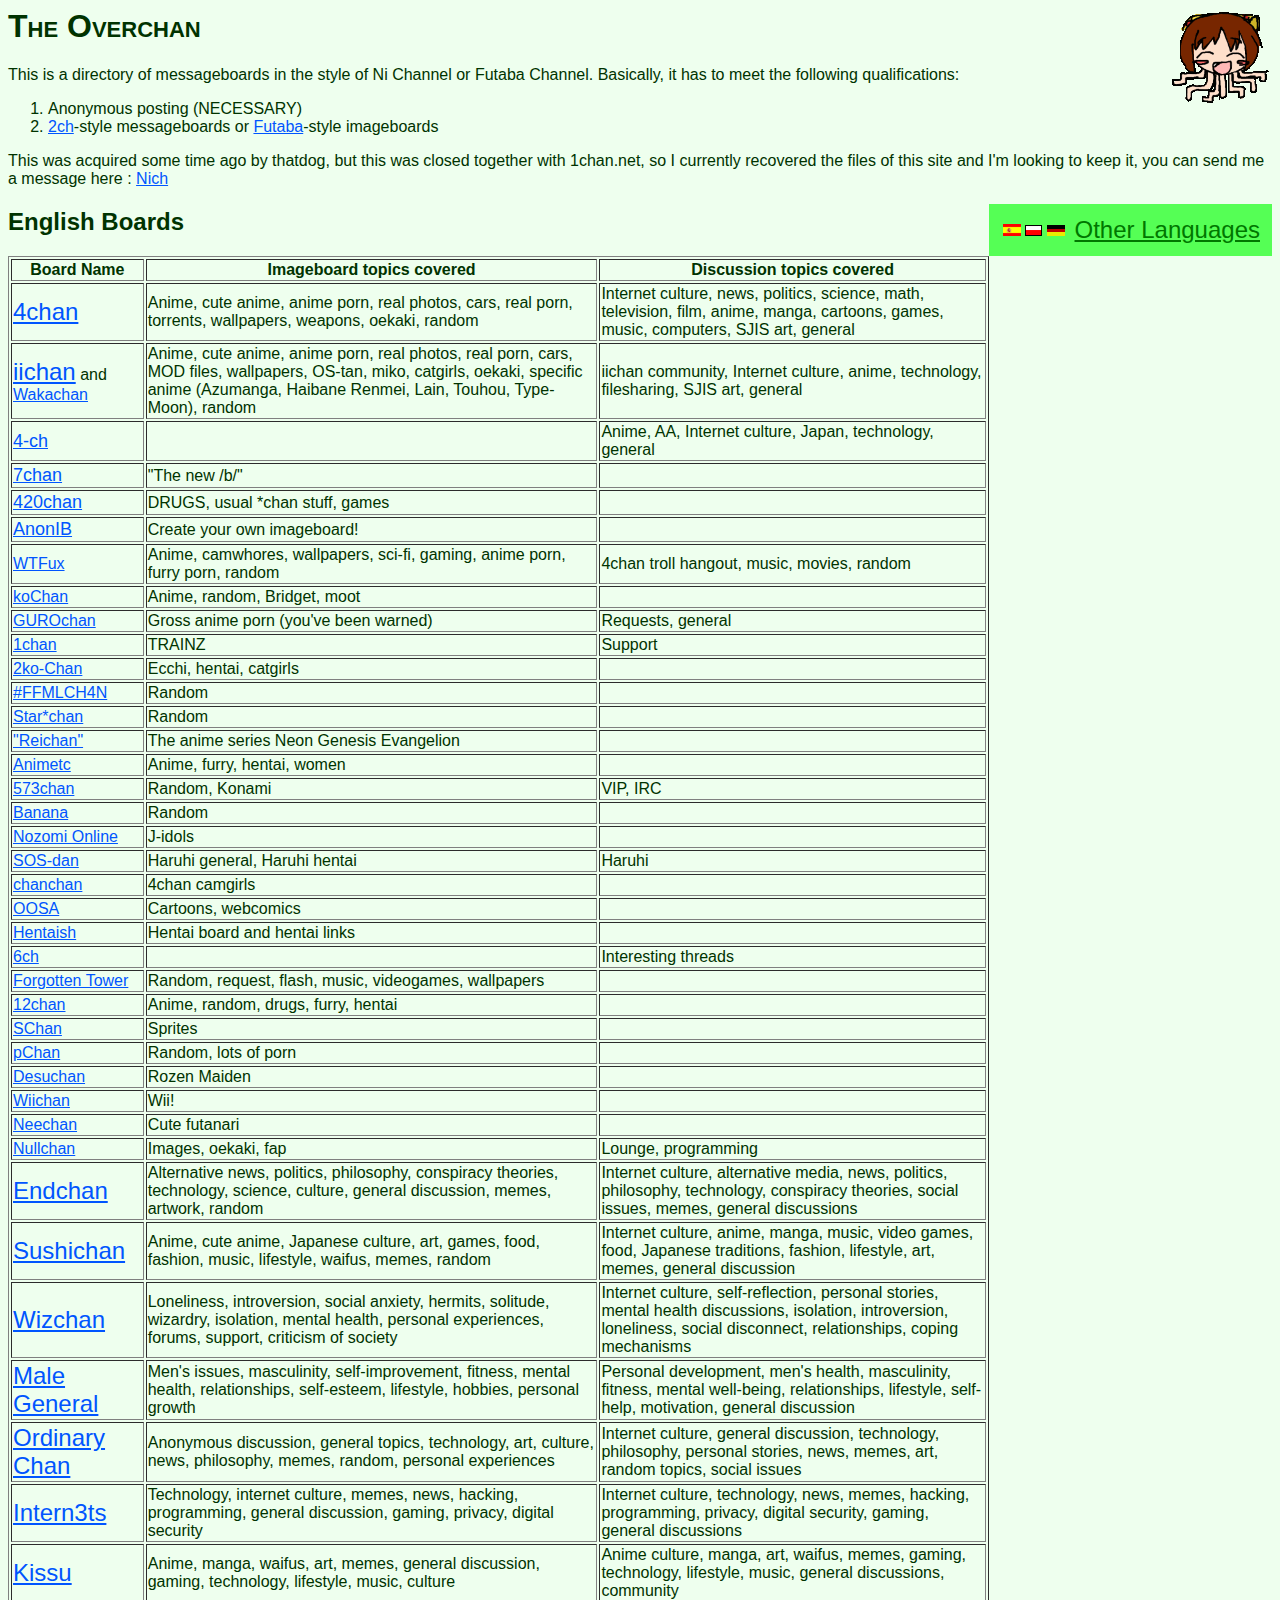
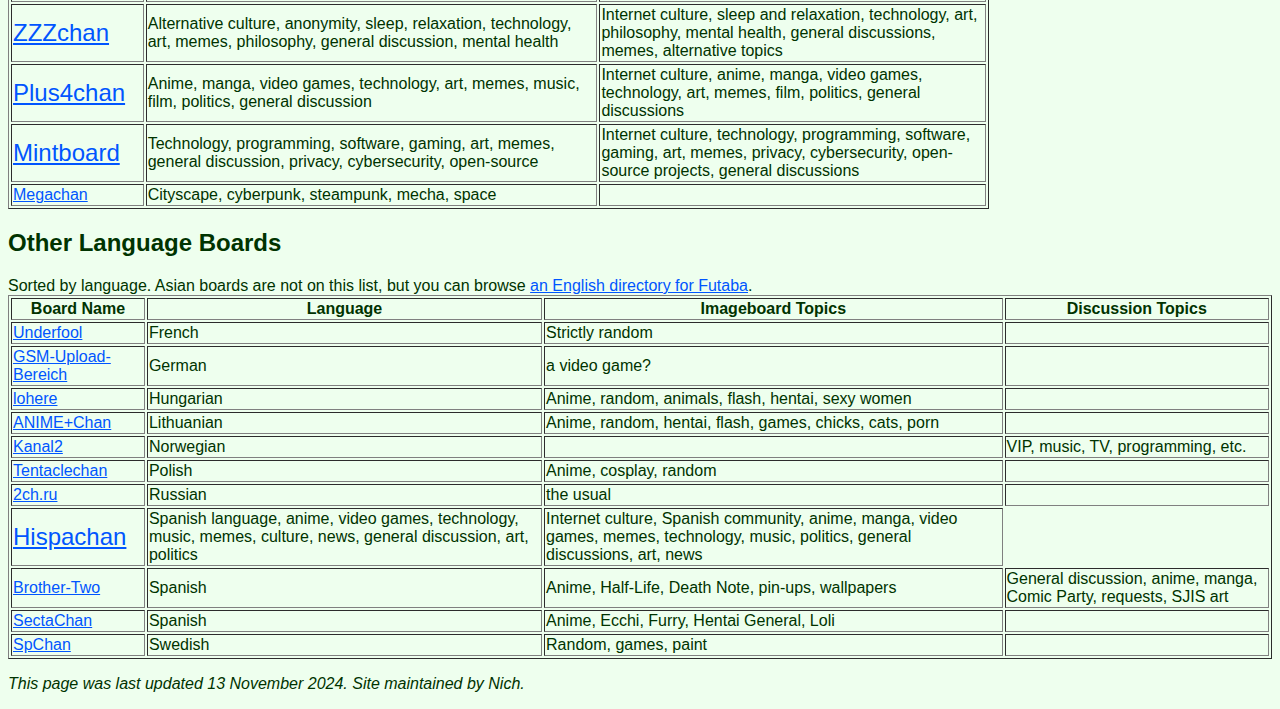
==== index.html @ d03b1ecc "Add files via upload" ====
<html><head>
<title>The Overchan - Directory of Chan Sites</title>
<link rel="icon" href="icon.png">
<META HTTP-EQUIV="Content-type" CONTENT="text/html; charset=utf-8">
<style>body { font-family: sans-serif; background: #efe; color: #030 }
h1 { font-variant: small-caps }
a { color: #05f } a:visited { color: #055 }
div a, div a:visited { color: #070 }
a.xl { font-size: x-large }
a.l { font-size: large }
a.s { font-size: small }
a.xs { font-size: x-small }
</style>
</head>
<body>
<img style="float:right" src="logo.png">
<h1>The Overchan</h1>
<p>This is a directory of messageboards in the style of Ni Channel or Futaba Channel. Basically, it has to meet the following qualifications:</p>
<ol>
<li>Anonymous posting (NECESSARY)
<li><a href="http://2ch.net/">2ch</a>-style messageboards or <a href="http://2chan.net/">Futaba</a>-style imageboards</ol>

<p>This was acquired some time ago by thatdog, but this was closed together with 1chan.net, so I currently recovered the files of this site and I'm looking to keep it, you can send me a message here : <a href="c/nich.txt">Nich</a>  

<div style="float:right; background: #5f5; padding: 0.5em; font-size: x-large"><img src="langs.png"> <a href="index.html#other">Other Languages</a></div>
<h2 id="english">English Boards</h2>
<p>
<table border="1"><tr><th>Board Name</th><th>Imageboard topics covered</th><th>Discussion topics covered</th></tr>

<tr><td><a href="http://4chan.org/" target="_blank" class="xl">4chan</a></td><td>Anime, cute anime, anime porn, real photos, cars, real porn, torrents, wallpapers, weapons, oekaki, random</td><td>Internet culture, news, politics, science, math, television, film, anime, manga, cartoons, games, music, computers, SJIS art, general</td></tr>
<tr><td><a href="http://iichan.net/" target="_blank" class="xl">iichan</a> and <a href="http://www.wakachan.org/">Wakachan</a></td><td>Anime, cute anime, anime porn, real photos, real porn, cars, MOD files, wallpapers, OS-tan, miko, catgirls, oekaki, specific anime (Azumanga, Haibane Renmei, Lain, Touhou, Type-Moon), random</td><td>iichan community, Internet culture, anime, technology, filesharing, SJIS art, general</td></tr>

<tr><td><a href="http://4-ch.net/" target="_blank" class="l">4-ch</a></td><td>&nbsp;</td><td>Anime, AA, Internet culture, Japan, technology, general</td></tr>
<tr><td><a href="http://7chan.org/" target="_blank" class="l">7chan</a></td><td>"The new /b/"</td><td>&nbsp;</td></tr>

<tr><td><a href="http://www.420chan.org/" target="_blank" class="l">420chan</a></td><td>DRUGS, usual *chan stuff, games</td><td>&nbsp;</td></tr>

<tr><td><a href="http://www.anonib.com/" target="_blank" class="l">AnonIB</a></td><td>Create your own imageboard!</td><td>&nbsp;</td></tr>

<tr><td><a href="http://wtfux.org/" target="_blank">WTFux</a></td><td>Anime, camwhores, wallpapers, sci-fi, gaming, anime porn, furry porn, random</td><td>4chan troll hangout, music, movies, random</td></td></tr>

<tr><td><a href="http://www.ko-chan.org/" target="_blank">koChan</a></td><td>Anime, random, Bridget, moot</td><td>&nbsp;</td></tr>

<tr><td><a href="http://gurochan.net/" target="_blank">GUROchan</a></td><td>Gross anime porn (you've been warned)</td><td>Requests, general</td></tr>
<tr><td><a href="../index.html" target="_blank">1chan</a></td><td>TRAINZ</td><td>Support</td></tr>

<tr><td><a href="http://2kochan.com/" target="_blank">2ko-Chan</a></td><td>Ecchi, hentai, catgirls</td><td>&nbsp;</td></tr>

<tr><td><a href="http://www.dream-anime.net/imgboard/" target="_blank">#FFMLCH4N</a></td><td>Random</td><td>&nbsp;</td></tr>
<tr><td><a href="http://star.nodchild.com/" target="_blank">Star*chan</a></td><td>Random</td><td>&nbsp;</td></tr>
<tr><td><a href="http://rei-ayanami.net/" target="_blank">"Reichan"</a></td><td>The anime series Neon Genesis Evangelion</td><td>&nbsp;</td></tr>

<tr><td><a href="http://www.animetc.com/" target="_blank">Animetc</a></td><td>Anime, furry, hentai, women</td><td>&nbsp;</td></tr>
<tr><td><a href="http://573chan.org/" target="_blank">573chan</a></td><td>Random, Konami</td><td>VIP, IRC</td></tr>

<tr><td><a href="http://www.radlith.com/B/imgboard.htm" target="_blank">Banana</td><td>Random</td><td>&nbsp;</td></tr>
<tr><td><a href="http://www.nozomionline.com/futa/imgboard.htm" target="_blank">Nozomi Online</a></td><td>J-idols</td><td>&nbsp;</td></tr>
<tr><td><a href="http://www.sos-dan.com/" target="_blank">SOS-dan</a></td><td>Haruhi general, Haruhi hentai</td><td>Haruhi</td></tr>

<tr><td><a href="http://www.lurkmore.com/chanchan" target="_blank">chanchan</a></td><td>4chan camgirls</td><td>&nbsp;</td></tr>

<tr><td><a href="http://usachan.wazdat.com/" target="_blank">OOSA</a></td><td>Cartoons, webcomics</td><td>&nbsp;</td></tr>
<tr><td><a href="http://img.hentaish.com/" target="_blank">Hentaish</a></td><td>Hentai board and hentai links</td><td>&nbsp;</td></tr>
<tr><td><a href="http://sageru.org/" target="_blank">6ch</a></td><td>&nbsp;</td><td>Interesting threads</td></tr>
<tr><td><a href="http://www.forgottentower.com/frames/" target="_blank">Forgotten Tower</a></td><td>Random, request, flash, music, videogames, wallpapers</td><td>&nbsp;</td></tr>
<tr><td><a href="http://www.12chan.org/" target="_blank">12chan</a></td><td>Anime, random, drugs, furry, hentai</td><td>&nbsp;</td></tr>
<tr><td><a href="http://www.nerdramblingz.com/imageboard/" target="_blank">SChan</a></td><td>Sprites</td><td>&nbsp;</td></tr>
<tr><td><a href="http://www.pchan.org/" target="_blank">pChan</a></td><td>Random, lots of porn</td><td>&nbsp;</td></tr>
<tr><td><a href="http://www.desuchan.net/" target="_blank">Desuchan</a></td><td>Rozen Maiden</td><td>&nbsp;</td></tr>
<tr><td><a href="http://wiichan.net/" target="_blank">Wiichan</a></td><td>Wii!</td><td>&nbsp;</td></tr>
<tr><td><a href="http://www.neechan.org/" target="_blank">Neechan</a></td><td>Cute futanari</td><td>&nbsp;</td></tr>
<tr><td><a href="http://nullchan.com/" target="_blank">Nullchan</a></td><td>Images, oekaki, fap</td><td>Lounge, programming</td></tr>


<tr><td><a href="https://endchan.net/boards.js" target="_blank" class="xl">Endchan</a></td><td>Alternative news, politics, philosophy, conspiracy theories, technology, science, culture, general discussion, memes, artwork, random</td><td>Internet culture, alternative media, news, politics, philosophy, technology, conspiracy theories, social issues, memes, general discussions</td></tr>



<tr><td><a href="https://sushigirl.us/" target="_blank" class="xl">Sushichan</a></td><td>Anime, cute anime, Japanese culture, art, games, food, fashion, music, lifestyle, waifus, memes, random</td><td>Internet culture, anime, manga, music, video games, food, Japanese traditions, fashion, lifestyle, art, memes, general discussion</td></tr>


<tr><td><a href="https://wizchan.org/" target="_blank" class="xl">Wizchan</a></td><td>Loneliness, introversion, social anxiety, hermits, solitude, wizardry, isolation, mental health, personal experiences, forums, support, criticism of society</td><td>Internet culture, self-reflection, personal stories, mental health discussions, isolation, introversion, loneliness, social disconnect, relationships, coping mechanisms</td></tr>

<tr><td><a href="https://www.malegeneral.com/" target="_blank" class="xl">Male General</a></td><td>Men's issues, masculinity, self-improvement, fitness, mental health, relationships, self-esteem, lifestyle, hobbies, personal growth</td><td>Personal development, men's health, masculinity, fitness, mental well-being, relationships, lifestyle, self-help, motivation, general discussion</td></tr>

<tr><td><a href="https://ordinary.pw/" target="_blank" class="xl">Ordinary Chan</a></td><td>Anonymous discussion, general topics, technology, art, culture, news, philosophy, memes, random, personal experiences</td><td>Internet culture, general discussion, technology, philosophy, personal stories, news, memes, art, random topics, social issues</td></tr>

<tr><td><a href="https://www.intern3ts.com/" target="_blank" class="xl">Intern3ts</a></td><td>Technology, internet culture, memes, news, hacking, programming, general discussion, gaming, privacy, digital security</td><td>Internet culture, technology, news, memes, hacking, programming, privacy, digital security, gaming, general discussions</td></tr>

<tr><td><a href="https://kissu.moe/" target="_blank" class="xl">Kissu</a></td><td>Anime, manga, waifus, art, memes, general discussion, gaming, technology, lifestyle, music, culture</td><td>Anime culture, manga, art, waifus, memes, gaming, technology, lifestyle, music, general discussions, community</td></tr>

<tr><td><a href="https://zzzchan.xyz/index.html" target="_blank" class="xl">ZZZchan</a></td><td>Alternative culture, anonymity, sleep, relaxation, technology, art, memes, philosophy, general discussion, mental health</td><td>Internet culture, sleep and relaxation, technology, art, philosophy, mental health, general discussions, memes, alternative topics</td></tr>

<tr><td><a href="https://boards.plus4chan.org/" target="_blank" class="xl">Plus4chan</a></td><td>Anime, manga, video games, technology, art, memes, music, film, politics, general discussion</td><td>Internet culture, anime, manga, video games, technology, art, memes, film, politics, general discussions</td></tr>

<tr><td><a href="https://mintboard.org/vichan/index.html" target="_blank" class="xl">Mintboard</a></td><td>Technology, programming, software, gaming, art, memes, general discussion, privacy, cybersecurity, open-source</td><td>Internet culture, technology, programming, software, gaming, art, memes, privacy, cybersecurity, open-source projects, general discussions</td></tr>


<tr><td><a href="http://www.megachan.net/" target="_blank">Megachan</a></td><td>Cityscape, cyberpunk, steampunk, mecha, space</td><td>&nbsp;</td></tr>
</table>















<h2 id="other">Other Language Boards</h2>
<p>Sorted by language. Asian boards are not on this list, but you can browse <a href="http://www.bluethree.us/futaba/">an English directory for Futaba</a>.
<table border="1">
<tr><th>Board Name</th><th>Language</th><th>Imageboard Topics</th><th>Discussion Topics</th></tr>




<tr><td><a href="http://underfool.net/board/index.php" target="_blank">Underfool</a></td><td>French</td><td>Strictly random</td><td>&nbsp;</td></tr>

<tr><td><a href="http://exekutor1.ex.funpic.de/futallaby/ryzom/index.htm" target="_blank">GSM-Upload-Bereich</a></td><td>German</td><td>a video game?</td><td>&nbsp;</td></tr>

<tr><td><a href="http://www.lohere.net/" target="_blank">lohere</a></td><td>Hungarian</td><td>Anime, random, animals, flash, hentai, sexy women</td><td>&nbsp;</td></tr>

<tr><td><a href="http://achan.wtf.la/" target="_blank">ANIME+Chan</a></td><td>Lithuanian</td><td>Anime, random, hentai, flash, games, chicks, cats, porn</td><td>&nbsp;</td></tr>

<tr><td><a href="http://kanal2.net/" target="_blank">Kanal2</a></td><td>Norwegian</td><td>&nbsp;</td><td>VIP, music, TV, programming, etc.</td></tr>

<tr><td><a href="http://www.tentacle.gildia.info/" target="_blank">Tentaclechan</a></td><td>Polish</td><td>Anime, cosplay, random</td><td>&nbsp;</td></tr>

<tr><td><a href="http://2ch.ru" target="_blank">2ch.ru</a></td><td>Russian</td><td>the usual</td><td>&nbsp;</td></tr>



<tr><td><a href="https://hispachan.net/" target="_blank" class="xl">Hispachan</a></td><td>Spanish language, anime, video games, technology, music, memes, culture, news, general discussion, art, politics</td><td>Internet culture, Spanish community, anime, manga, video games, memes, technology, music, politics, general discussions, art, news</td></tr>



<tr><td><a href="http://futaba.hl2spain.com/" target="_blank">Brother-Two</a></td><td>Spanish</td><td>Anime, Half-Life, Death Note, pin-ups, wallpapers</td><td>General discussion, anime, manga, Comic Party, requests, SJIS art</td></tr>
<tr><td><a href="http://www.sectachan.org/" target="_blank">SectaChan</a></td><td>Spanish</td><td>Anime, Ecchi, Furry, Hentai General, Loli</td><td>&nbsp;</td></tr>

<tr><td><a href="http://www.spchan.org/" target="_blank">SpChan</a></td><td>Swedish</td><td>Random, games, paint</td><td>&nbsp;</td></tr>






</table>
<!--
<h2 id="glossary">Glossary</h2>
A quick guide to the terms used here:

<ul><li>Popularity is ranked on the following self-descriptive scale: Unpopular, Personal board, Community, BBS, Mega-BBS. The word "Mega-BBS" is reserved for when one of these boards gains 2channel-level popularity, which will never happen. Oh well. The term "personal board" is a misnomer in the case of 0chan, where the webmaster lurks mysteriously in the shadows. Again, oh well, whatever.
<li>Originally, I ranked these alphabetically, but since that didn't do much for eager imageboard-seekers they are now ranked by popularity.
</ul>
-->
<!--
<h2 id="rip">RIP Boards</h2>
These boards aren't up right now. They were clogging up the linked table.
<table border="1"><tr><th>Board Name</th><th>Imageboard topics covered</th><th>Discussion topics covered</th><th>Popularity</th></tr>
<tr><td>world2ch-- gone. the original English chan-type board</td><td>Anime, gross, random</td><td>Filesharing, Internet culture, AA, general</td><td>Community</td></tr>
<tr><td><a href="http://burichan.pyoko.org/" target="_blank">Burichan</a></td><td>Anime porn-- homosexual pictures only</td><td>&nbsp;</td></tr>
<tr><td><a href="http://imagebbs.y-hosting.net/" target="_blank">Y!hosting BBS</a>-- an innocent casualty of vicious pedophile reaction to SA Fragging, nevar forget!</td><td>Anime porn-- homosexual pictures only</td><td>&nbsp;</td></tr>
<tr><td>HeyPoorPlayer-- gone</td><td>Anime, anime porn, gross anime, "lolikon", random</td><td>&nbsp;</td><td>Unpopular</td></tr>
<tr><td><a href="http://usachan.freestarthost.com/" target="_blank">USAchan</a>-- ??!?</td><td>American cartoon porn</td><td>&nbsp;</td></tr>

<tr><td><a href="http://7chan.net/" target="_blank">7chan</a>-- ?!?</td><td colspan="3">You can't write to this thread anymore. ('-`)b</td></tr>
<tr><td><a href="http://8chan.net/" target="_blank">8chan</a>-- HELLO THIS IS MY WEB SIGHT</td><td>Random</td><td>&nbsp;</td><td>Personal board</tr></tr>
<tr><td>SoniChan</td><td>Sonic the Hedgehog porn, furry porn, anime porn, random</td><td>Sonic the Hedgehog, general</td></tr>
<tr><td><a href="http://www.japanch.com/" target="_blank">Japan Channel</a></td><td>&nbsp;</td><td>Japanese culture and language</td></tr>
<tr><td><a href="http://7chan.org/" target="_blank">7chan</a></td><td>Random</td><td>&nbsp;</td></tr>
<tr><td><a href="http://nchan.tk/" target="_blank">nchan.tk</a></td><td>Nevada-tan, our true love!</td><td>&nbsp;</td></tr>
<tr><td><a href="http://img.6channel.org/" target="_blank">6chan</a></td><td>Anime, cute anime, doujinshi, anime porn, hardware modification, wallpapers</td><td>General</td></tr>
<tr><td>9chan</td><td>Random, ducks</td><td>&nbsp;</td></tr>
<tr><td><a href="http://www.newsychan.com/" target="_blank">NewsyChan</a></td><td>&nbsp;</td><td>News?</td></tr>
<tr><td><a href="http://www.shiauchan.net/" target="_blank">Shiauchan</a></td><td>Anime, wallpaper</td><td>Discussion, requests</td></tr>
<tr><td><a href="http://ihurtnow.com/numbat/bbs/" target="_blank">The Numbat</a></td><td>&nbsp;</td><td>Strange Music</td></tr>
</table>


<h2 id="junk">What were these again?</h2>
The following boards are either currently unused, or were fragged by Something Awful's elite pedophile justice squad:
<table border="1">
<tr><td><a href="http://100chan.cookiethievery.com" target="_blank">100chan</a></td><td>W.T. Snacks and his friends</td></tr>
<tr><td>10KChan</td><td>Anime, art, RPG maker</td></tr>
<tr><td><a href="http://img.mm-bbs.com/" target="_blank">img.mm-bbs.com</a></td><td>cute pictures of japanese girls</td></tr>
<tr><td><a href="http://www.magnesium.net/~dag/kibo/" target="_blank">Kibology</a></td><td>Kibology, I guess</td></tr>
<tr><td><a href="http://img.koaxia.com/" target="_blank">Koaxia</a></td><td>Photos, anime porn, random</td></tr>

<tr><td>Loli.tk (SA Frag)</td><td>"Lolikon"</td></tr>
<tr><td>L-chan (SA Frag)</td><td>"Lolikon"</td></tr>
<tr><td><a href="http://mikochan.org/" target="_blank">Mikochan</a></td><td>Anime, anime porn</td></tr>
<tr><td>Oniichan (SA Frag)</td><td>"Lolikon"</td></tr>
<tr><td>Rorichan (SA Frag)</td><td>"Lolikon"</td></tr>

<tr><td>Roripo (SA Frag)</td><td>"Lolikon"</td></tr>
<tr><td>Rori.tk (SA Frag)</td><td>"Lolikon"</td></tr>
<tr><td><a href="http://img.shoujo-net.com/" target="_blank">Shoujo-Net</a></td><td>Anime, cute anime, wallpapers</td></tr>
<tr><td>Takashi (SA Frag)</td><td>"Lolikon"</td></tr>
<tr><td><a href="http://drakahn.kawanda.net/imgboard.php" target="_blank">TCGames</a></td><td>Gay-ass Megatokyo shit</td></tr>
<tr><td><a href="http://withthewill.myrmid.com/ib/imgboard.htm" target="_blank">WtW</a></td><td>Who knows?</td></tr>

<tr><td>White Rabbit</td><td>Who the hell knows?</td></tr>
<tr><td>Ychan</td><td>Gaming, photos, random</td></tr>
<tr><td><a href="http://www.maeboard.net/" target="_blank">MAEboard</a></td><td>Hardcore geek photos</td></tr>
</table>
<p> -->
<p><i>This page was last updated 13 November 2024. Site maintained by Nich.</i>
</body></html>
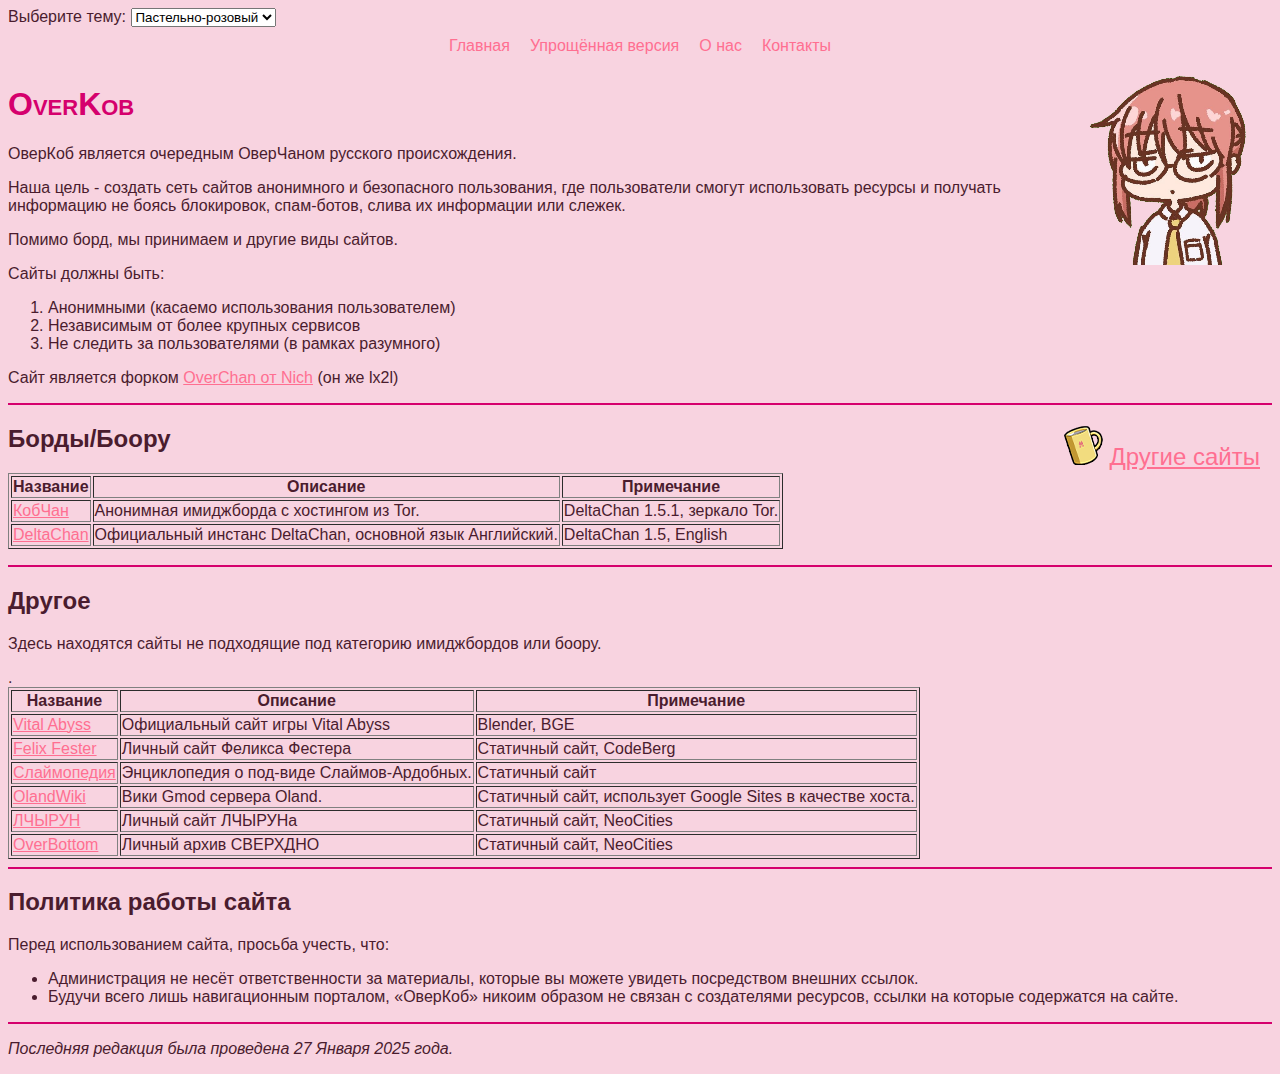
==== commit 83dbaf15: "Add files via upload" ====
--- a/index.html
+++ b/index.html
@@ -1,217 +1,197 @@
-<html><head>
-<title>The Overchan - Directory of Chan Sites</title>
-<link rel="icon" href="icon.png">
-<META HTTP-EQUIV="Content-type" CONTENT="text/html; charset=utf-8">
-<style>body { font-family: sans-serif; background: #efe; color: #030 }
-h1 { font-variant: small-caps }
-a { color: #05f } a:visited { color: #055 }
-div a, div a:visited { color: #070 }
-a.xl { font-size: x-large }
-a.l { font-size: large }
-a.s { font-size: small }
-a.xs { font-size: x-small }
-</style>
-</head>
-<body>
-<img style="float:right" src="logo.png">
-<h1>The Overchan</h1>
-<p>This is a directory of messageboards in the style of Ni Channel or Futaba Channel. Basically, it has to meet the following qualifications:</p>
-<ol>
-<li>Anonymous posting (NECESSARY)
-<li><a href="http://2ch.net/">2ch</a>-style messageboards or <a href="http://2chan.net/">Futaba</a>-style imageboards</ol>
-
-<p>This was acquired some time ago by thatdog, but this was closed together with 1chan.net, so I currently recovered the files of this site and I'm looking to keep it, you can send me a message here : <a href="c/nich.txt">Nich</a>  
-
-<div style="float:right; background: #5f5; padding: 0.5em; font-size: x-large"><img src="langs.png"> <a href="index.html#other">Other Languages</a></div>
-<h2 id="english">English Boards</h2>
-<p>
-<table border="1"><tr><th>Board Name</th><th>Imageboard topics covered</th><th>Discussion topics covered</th></tr>
-
-<tr><td><a href="http://4chan.org/" target="_blank" class="xl">4chan</a></td><td>Anime, cute anime, anime porn, real photos, cars, real porn, torrents, wallpapers, weapons, oekaki, random</td><td>Internet culture, news, politics, science, math, television, film, anime, manga, cartoons, games, music, computers, SJIS art, general</td></tr>
-<tr><td><a href="http://iichan.net/" target="_blank" class="xl">iichan</a> and <a href="http://www.wakachan.org/">Wakachan</a></td><td>Anime, cute anime, anime porn, real photos, real porn, cars, MOD files, wallpapers, OS-tan, miko, catgirls, oekaki, specific anime (Azumanga, Haibane Renmei, Lain, Touhou, Type-Moon), random</td><td>iichan community, Internet culture, anime, technology, filesharing, SJIS art, general</td></tr>
-
-<tr><td><a href="http://4-ch.net/" target="_blank" class="l">4-ch</a></td><td>&nbsp;</td><td>Anime, AA, Internet culture, Japan, technology, general</td></tr>
-<tr><td><a href="http://7chan.org/" target="_blank" class="l">7chan</a></td><td>"The new /b/"</td><td>&nbsp;</td></tr>
-
-<tr><td><a href="http://www.420chan.org/" target="_blank" class="l">420chan</a></td><td>DRUGS, usual *chan stuff, games</td><td>&nbsp;</td></tr>
-
-<tr><td><a href="http://www.anonib.com/" target="_blank" class="l">AnonIB</a></td><td>Create your own imageboard!</td><td>&nbsp;</td></tr>
-
-<tr><td><a href="http://wtfux.org/" target="_blank">WTFux</a></td><td>Anime, camwhores, wallpapers, sci-fi, gaming, anime porn, furry porn, random</td><td>4chan troll hangout, music, movies, random</td></td></tr>
-
-<tr><td><a href="http://www.ko-chan.org/" target="_blank">koChan</a></td><td>Anime, random, Bridget, moot</td><td>&nbsp;</td></tr>
-
-<tr><td><a href="http://gurochan.net/" target="_blank">GUROchan</a></td><td>Gross anime porn (you've been warned)</td><td>Requests, general</td></tr>
-<tr><td><a href="../index.html" target="_blank">1chan</a></td><td>TRAINZ</td><td>Support</td></tr>
-
-<tr><td><a href="http://2kochan.com/" target="_blank">2ko-Chan</a></td><td>Ecchi, hentai, catgirls</td><td>&nbsp;</td></tr>
-
-<tr><td><a href="http://www.dream-anime.net/imgboard/" target="_blank">#FFMLCH4N</a></td><td>Random</td><td>&nbsp;</td></tr>
-<tr><td><a href="http://star.nodchild.com/" target="_blank">Star*chan</a></td><td>Random</td><td>&nbsp;</td></tr>
-<tr><td><a href="http://rei-ayanami.net/" target="_blank">"Reichan"</a></td><td>The anime series Neon Genesis Evangelion</td><td>&nbsp;</td></tr>
-
-<tr><td><a href="http://www.animetc.com/" target="_blank">Animetc</a></td><td>Anime, furry, hentai, women</td><td>&nbsp;</td></tr>
-<tr><td><a href="http://573chan.org/" target="_blank">573chan</a></td><td>Random, Konami</td><td>VIP, IRC</td></tr>
-
-<tr><td><a href="http://www.radlith.com/B/imgboard.htm" target="_blank">Banana</td><td>Random</td><td>&nbsp;</td></tr>
-<tr><td><a href="http://www.nozomionline.com/futa/imgboard.htm" target="_blank">Nozomi Online</a></td><td>J-idols</td><td>&nbsp;</td></tr>
-<tr><td><a href="http://www.sos-dan.com/" target="_blank">SOS-dan</a></td><td>Haruhi general, Haruhi hentai</td><td>Haruhi</td></tr>
-
-<tr><td><a href="http://www.lurkmore.com/chanchan" target="_blank">chanchan</a></td><td>4chan camgirls</td><td>&nbsp;</td></tr>
-
-<tr><td><a href="http://usachan.wazdat.com/" target="_blank">OOSA</a></td><td>Cartoons, webcomics</td><td>&nbsp;</td></tr>
-<tr><td><a href="http://img.hentaish.com/" target="_blank">Hentaish</a></td><td>Hentai board and hentai links</td><td>&nbsp;</td></tr>
-<tr><td><a href="http://sageru.org/" target="_blank">6ch</a></td><td>&nbsp;</td><td>Interesting threads</td></tr>
-<tr><td><a href="http://www.forgottentower.com/frames/" target="_blank">Forgotten Tower</a></td><td>Random, request, flash, music, videogames, wallpapers</td><td>&nbsp;</td></tr>
-<tr><td><a href="http://www.12chan.org/" target="_blank">12chan</a></td><td>Anime, random, drugs, furry, hentai</td><td>&nbsp;</td></tr>
-<tr><td><a href="http://www.nerdramblingz.com/imageboard/" target="_blank">SChan</a></td><td>Sprites</td><td>&nbsp;</td></tr>
-<tr><td><a href="http://www.pchan.org/" target="_blank">pChan</a></td><td>Random, lots of porn</td><td>&nbsp;</td></tr>
-<tr><td><a href="http://www.desuchan.net/" target="_blank">Desuchan</a></td><td>Rozen Maiden</td><td>&nbsp;</td></tr>
-<tr><td><a href="http://wiichan.net/" target="_blank">Wiichan</a></td><td>Wii!</td><td>&nbsp;</td></tr>
-<tr><td><a href="http://www.neechan.org/" target="_blank">Neechan</a></td><td>Cute futanari</td><td>&nbsp;</td></tr>
-<tr><td><a href="http://nullchan.com/" target="_blank">Nullchan</a></td><td>Images, oekaki, fap</td><td>Lounge, programming</td></tr>
-
-
-<tr><td><a href="https://endchan.net/boards.js" target="_blank" class="xl">Endchan</a></td><td>Alternative news, politics, philosophy, conspiracy theories, technology, science, culture, general discussion, memes, artwork, random</td><td>Internet culture, alternative media, news, politics, philosophy, technology, conspiracy theories, social issues, memes, general discussions</td></tr>
-
-
-
-<tr><td><a href="https://sushigirl.us/" target="_blank" class="xl">Sushichan</a></td><td>Anime, cute anime, Japanese culture, art, games, food, fashion, music, lifestyle, waifus, memes, random</td><td>Internet culture, anime, manga, music, video games, food, Japanese traditions, fashion, lifestyle, art, memes, general discussion</td></tr>
-
-
-<tr><td><a href="https://wizchan.org/" target="_blank" class="xl">Wizchan</a></td><td>Loneliness, introversion, social anxiety, hermits, solitude, wizardry, isolation, mental health, personal experiences, forums, support, criticism of society</td><td>Internet culture, self-reflection, personal stories, mental health discussions, isolation, introversion, loneliness, social disconnect, relationships, coping mechanisms</td></tr>
-
-<tr><td><a href="https://www.malegeneral.com/" target="_blank" class="xl">Male General</a></td><td>Men's issues, masculinity, self-improvement, fitness, mental health, relationships, self-esteem, lifestyle, hobbies, personal growth</td><td>Personal development, men's health, masculinity, fitness, mental well-being, relationships, lifestyle, self-help, motivation, general discussion</td></tr>
-
-<tr><td><a href="https://ordinary.pw/" target="_blank" class="xl">Ordinary Chan</a></td><td>Anonymous discussion, general topics, technology, art, culture, news, philosophy, memes, random, personal experiences</td><td>Internet culture, general discussion, technology, philosophy, personal stories, news, memes, art, random topics, social issues</td></tr>
-
-<tr><td><a href="https://www.intern3ts.com/" target="_blank" class="xl">Intern3ts</a></td><td>Technology, internet culture, memes, news, hacking, programming, general discussion, gaming, privacy, digital security</td><td>Internet culture, technology, news, memes, hacking, programming, privacy, digital security, gaming, general discussions</td></tr>
-
-<tr><td><a href="https://kissu.moe/" target="_blank" class="xl">Kissu</a></td><td>Anime, manga, waifus, art, memes, general discussion, gaming, technology, lifestyle, music, culture</td><td>Anime culture, manga, art, waifus, memes, gaming, technology, lifestyle, music, general discussions, community</td></tr>
-
-<tr><td><a href="https://zzzchan.xyz/index.html" target="_blank" class="xl">ZZZchan</a></td><td>Alternative culture, anonymity, sleep, relaxation, technology, art, memes, philosophy, general discussion, mental health</td><td>Internet culture, sleep and relaxation, technology, art, philosophy, mental health, general discussions, memes, alternative topics</td></tr>
-
-<tr><td><a href="https://boards.plus4chan.org/" target="_blank" class="xl">Plus4chan</a></td><td>Anime, manga, video games, technology, art, memes, music, film, politics, general discussion</td><td>Internet culture, anime, manga, video games, technology, art, memes, film, politics, general discussions</td></tr>
-
-<tr><td><a href="https://mintboard.org/vichan/index.html" target="_blank" class="xl">Mintboard</a></td><td>Technology, programming, software, gaming, art, memes, general discussion, privacy, cybersecurity, open-source</td><td>Internet culture, technology, programming, software, gaming, art, memes, privacy, cybersecurity, open-source projects, general discussions</td></tr>
-
-
-<tr><td><a href="http://www.megachan.net/" target="_blank">Megachan</a></td><td>Cityscape, cyberpunk, steampunk, mecha, space</td><td>&nbsp;</td></tr>
-</table>
-
-
-
-
-
-
-
-
-
-
-
-
-
-
-
-<h2 id="other">Other Language Boards</h2>
-<p>Sorted by language. Asian boards are not on this list, but you can browse <a href="http://www.bluethree.us/futaba/">an English directory for Futaba</a>.
-<table border="1">
-<tr><th>Board Name</th><th>Language</th><th>Imageboard Topics</th><th>Discussion Topics</th></tr>
-
-
-
-
-<tr><td><a href="http://underfool.net/board/index.php" target="_blank">Underfool</a></td><td>French</td><td>Strictly random</td><td>&nbsp;</td></tr>
-
-<tr><td><a href="http://exekutor1.ex.funpic.de/futallaby/ryzom/index.htm" target="_blank">GSM-Upload-Bereich</a></td><td>German</td><td>a video game?</td><td>&nbsp;</td></tr>
-
-<tr><td><a href="http://www.lohere.net/" target="_blank">lohere</a></td><td>Hungarian</td><td>Anime, random, animals, flash, hentai, sexy women</td><td>&nbsp;</td></tr>
-
-<tr><td><a href="http://achan.wtf.la/" target="_blank">ANIME+Chan</a></td><td>Lithuanian</td><td>Anime, random, hentai, flash, games, chicks, cats, porn</td><td>&nbsp;</td></tr>
-
-<tr><td><a href="http://kanal2.net/" target="_blank">Kanal2</a></td><td>Norwegian</td><td>&nbsp;</td><td>VIP, music, TV, programming, etc.</td></tr>
-
-<tr><td><a href="http://www.tentacle.gildia.info/" target="_blank">Tentaclechan</a></td><td>Polish</td><td>Anime, cosplay, random</td><td>&nbsp;</td></tr>
-
-<tr><td><a href="http://2ch.ru" target="_blank">2ch.ru</a></td><td>Russian</td><td>the usual</td><td>&nbsp;</td></tr>
-
-
-
-<tr><td><a href="https://hispachan.net/" target="_blank" class="xl">Hispachan</a></td><td>Spanish language, anime, video games, technology, music, memes, culture, news, general discussion, art, politics</td><td>Internet culture, Spanish community, anime, manga, video games, memes, technology, music, politics, general discussions, art, news</td></tr>
-
-
-
-<tr><td><a href="http://futaba.hl2spain.com/" target="_blank">Brother-Two</a></td><td>Spanish</td><td>Anime, Half-Life, Death Note, pin-ups, wallpapers</td><td>General discussion, anime, manga, Comic Party, requests, SJIS art</td></tr>
-<tr><td><a href="http://www.sectachan.org/" target="_blank">SectaChan</a></td><td>Spanish</td><td>Anime, Ecchi, Furry, Hentai General, Loli</td><td>&nbsp;</td></tr>
-
-<tr><td><a href="http://www.spchan.org/" target="_blank">SpChan</a></td><td>Swedish</td><td>Random, games, paint</td><td>&nbsp;</td></tr>
-
-
-
-
-
-
-</table>
-<!--
-<h2 id="glossary">Glossary</h2>
-A quick guide to the terms used here:
-
-<ul><li>Popularity is ranked on the following self-descriptive scale: Unpopular, Personal board, Community, BBS, Mega-BBS. The word "Mega-BBS" is reserved for when one of these boards gains 2channel-level popularity, which will never happen. Oh well. The term "personal board" is a misnomer in the case of 0chan, where the webmaster lurks mysteriously in the shadows. Again, oh well, whatever.
-<li>Originally, I ranked these alphabetically, but since that didn't do much for eager imageboard-seekers they are now ranked by popularity.
-</ul>
--->
-<!--
-<h2 id="rip">RIP Boards</h2>
-These boards aren't up right now. They were clogging up the linked table.
-<table border="1"><tr><th>Board Name</th><th>Imageboard topics covered</th><th>Discussion topics covered</th><th>Popularity</th></tr>
-<tr><td>world2ch-- gone. the original English chan-type board</td><td>Anime, gross, random</td><td>Filesharing, Internet culture, AA, general</td><td>Community</td></tr>
-<tr><td><a href="http://burichan.pyoko.org/" target="_blank">Burichan</a></td><td>Anime porn-- homosexual pictures only</td><td>&nbsp;</td></tr>
-<tr><td><a href="http://imagebbs.y-hosting.net/" target="_blank">Y!hosting BBS</a>-- an innocent casualty of vicious pedophile reaction to SA Fragging, nevar forget!</td><td>Anime porn-- homosexual pictures only</td><td>&nbsp;</td></tr>
-<tr><td>HeyPoorPlayer-- gone</td><td>Anime, anime porn, gross anime, "lolikon", random</td><td>&nbsp;</td><td>Unpopular</td></tr>
-<tr><td><a href="http://usachan.freestarthost.com/" target="_blank">USAchan</a>-- ??!?</td><td>American cartoon porn</td><td>&nbsp;</td></tr>
-
-<tr><td><a href="http://7chan.net/" target="_blank">7chan</a>-- ?!?</td><td colspan="3">You can't write to this thread anymore. ('-`)b</td></tr>
-<tr><td><a href="http://8chan.net/" target="_blank">8chan</a>-- HELLO THIS IS MY WEB SIGHT</td><td>Random</td><td>&nbsp;</td><td>Personal board</tr></tr>
-<tr><td>SoniChan</td><td>Sonic the Hedgehog porn, furry porn, anime porn, random</td><td>Sonic the Hedgehog, general</td></tr>
-<tr><td><a href="http://www.japanch.com/" target="_blank">Japan Channel</a></td><td>&nbsp;</td><td>Japanese culture and language</td></tr>
-<tr><td><a href="http://7chan.org/" target="_blank">7chan</a></td><td>Random</td><td>&nbsp;</td></tr>
-<tr><td><a href="http://nchan.tk/" target="_blank">nchan.tk</a></td><td>Nevada-tan, our true love!</td><td>&nbsp;</td></tr>
-<tr><td><a href="http://img.6channel.org/" target="_blank">6chan</a></td><td>Anime, cute anime, doujinshi, anime porn, hardware modification, wallpapers</td><td>General</td></tr>
-<tr><td>9chan</td><td>Random, ducks</td><td>&nbsp;</td></tr>
-<tr><td><a href="http://www.newsychan.com/" target="_blank">NewsyChan</a></td><td>&nbsp;</td><td>News?</td></tr>
-<tr><td><a href="http://www.shiauchan.net/" target="_blank">Shiauchan</a></td><td>Anime, wallpaper</td><td>Discussion, requests</td></tr>
-<tr><td><a href="http://ihurtnow.com/numbat/bbs/" target="_blank">The Numbat</a></td><td>&nbsp;</td><td>Strange Music</td></tr>
-</table>
-
-
-<h2 id="junk">What were these again?</h2>
-The following boards are either currently unused, or were fragged by Something Awful's elite pedophile justice squad:
-<table border="1">
-<tr><td><a href="http://100chan.cookiethievery.com" target="_blank">100chan</a></td><td>W.T. Snacks and his friends</td></tr>
-<tr><td>10KChan</td><td>Anime, art, RPG maker</td></tr>
-<tr><td><a href="http://img.mm-bbs.com/" target="_blank">img.mm-bbs.com</a></td><td>cute pictures of japanese girls</td></tr>
-<tr><td><a href="http://www.magnesium.net/~dag/kibo/" target="_blank">Kibology</a></td><td>Kibology, I guess</td></tr>
-<tr><td><a href="http://img.koaxia.com/" target="_blank">Koaxia</a></td><td>Photos, anime porn, random</td></tr>
-
-<tr><td>Loli.tk (SA Frag)</td><td>"Lolikon"</td></tr>
-<tr><td>L-chan (SA Frag)</td><td>"Lolikon"</td></tr>
-<tr><td><a href="http://mikochan.org/" target="_blank">Mikochan</a></td><td>Anime, anime porn</td></tr>
-<tr><td>Oniichan (SA Frag)</td><td>"Lolikon"</td></tr>
-<tr><td>Rorichan (SA Frag)</td><td>"Lolikon"</td></tr>
-
-<tr><td>Roripo (SA Frag)</td><td>"Lolikon"</td></tr>
-<tr><td>Rori.tk (SA Frag)</td><td>"Lolikon"</td></tr>
-<tr><td><a href="http://img.shoujo-net.com/" target="_blank">Shoujo-Net</a></td><td>Anime, cute anime, wallpapers</td></tr>
-<tr><td>Takashi (SA Frag)</td><td>"Lolikon"</td></tr>
-<tr><td><a href="http://drakahn.kawanda.net/imgboard.php" target="_blank">TCGames</a></td><td>Gay-ass Megatokyo shit</td></tr>
-<tr><td><a href="http://withthewill.myrmid.com/ib/imgboard.htm" target="_blank">WtW</a></td><td>Who knows?</td></tr>
-
-<tr><td>White Rabbit</td><td>Who the hell knows?</td></tr>
-<tr><td>Ychan</td><td>Gaming, photos, random</td></tr>
-<tr><td><a href="http://www.maeboard.net/" target="_blank">MAEboard</a></td><td>Hardcore geek photos</td></tr>
-</table>
-<p> -->
-<p><i>This page was last updated 13 November 2024. Site maintained by Nich.</i>
-</body></html>
-
-
+<html><head>
+<title>OverKob - навигатор сайтов</title>
+<link rel="icon" href="icon.png">
+<META HTTP-EQUIV="Content-type" CONTENT="text/html; charset=utf-8">
+    <style>
+        .fade-out {
+            opacity: 0;
+        }
+        .fade-in {
+            opacity: 1
+        }
+        /* Пастельно-розовый стиль */
+        .pink-theme {
+            font-family: sans-serif;
+            background: #f8d3e0;
+            color: #4a1c2e;
+        }
+        .pink-theme h1 {
+            font-variant: small-caps;
+            color: #d5006d;
+        }
+        .pink-theme a {
+            color: #ff6f91;
+        }
+        .pink-theme a:visited {
+            color: #c2185b;
+        }
+        .pink-theme hr {
+            border: none;
+            height: 2px;
+            background-color: #d5006d;
+        }
+
+        /* Нежный желтый стиль */
+        .yellow-theme {
+            font-family: sans-serif;
+            background: #fff9e6;
+            color: #4a3c00;
+        }
+        .yellow-theme h1 {
+            font-variant: small-caps;
+            color: #f9c74f;
+        }
+        .yellow-theme a {
+            color: #8a6d00;
+        }
+        .yellow-theme a:visited {
+            color: #7a5e00;
+        }
+        .yellow-theme hr {
+            border: none;
+            height: 2px;
+            background-color: #f9c74f;
+         }
+        
+        /* Пастельно-зеленая тема */
+        .green-theme {
+        font-family: Arial, sans-serif;
+        background: #e6f9e6; /* Пастельно-зеленый фон */
+        color: #2e4a2e; /* Темно-зеленый цвет текста */
+        }
+        .green-theme h1 {
+        font-variant: small-caps;
+        color: #4caf50; /* Ярко-зеленый цвет заголовка */
+        }
+        .green-theme a {
+            color: #388e3c; /* Зеленый цвет обычных ссылок */
+            }
+        .green-theme a:visited {
+            color: #2e7d32;
+            }
+        .green-theme a:hover {
+            color: #66bb6a;
+            }   
+        .green-theme hr {
+            border: none;
+            height: 2px;
+            background-color: #4caf50;
+        }
+        .link-container {
+            display: flex;
+            justify-content: center;
+            padding: 10px
+        }
+        .link-container a 
+        {
+            margin: 0 10px; /* Отступы между ссылками */
+            text-decoration: none; /* Убираем подчеркивание */                    
+</style>
+</head>
+<body class="pink-theme"> <!-- Начальный стиль -->
+    <label for="theme-select">Выберите тему:</label>
+    <select id="theme-select" onchange="changeTheme(this.value)">
+        <option value="pink">Пастельно-розовый</option>
+        <option value="yellow">Нежный желтый</option>
+        <option value="green">Зелёный</option>
+    </select>
+    
+    <script>
+        window.onload = function() {
+            document.body.classList.add('fade-in');
+        };
+    </script>
+
+    <script>
+        function changeTheme(theme) {
+            const body = document.body;
+            if (theme === 'green') {
+                body.className = 'green-theme';
+            } else if (theme === 'yellow') {
+                body.className = 'yellow-theme';
+            } else if (theme === 'pink')
+                body.className = 'pink-theme'
+            localStorage.setItem('theme', theme);
+        }
+        window.onload = function() {
+            const savedTheme = localStorage.getItem('theme');
+            if (savedTheme) {
+                changeTheme(savedTheme);
+                document.getElementById('theme-select').value = savedTheme; 
+            } else {
+                changeTheme('pink');
+            }
+        };        
+    </script>
+    
+    <script>
+        const links = document.querySelectorAll('.link');
+        links.forEach(link => {
+            link.addEventListener('click', function(event) {
+                event.preventDefault();
+                const href = this.getAttribute('href');
+                document.body.classList.add('fade-out');
+
+                setTimeout(() => {
+                    window.location.href = href;
+                }, 500); 
+            });
+        });
+    </script>
+    <div class="link-container"> 
+        <a href="index.html">Главная</a> 
+        <a href="chans.html">Упрощённая версия</a> 
+        <a href="about.html">О нас</a> 
+        <a href="contact.html">Контакты</a>  
+        </div>
+        
+</body><img style="float:right" src="logo.png">
+<h1>OverKob</h1>
+<p>ОверКоб является очередным ОверЧаном русского происхождения.</p>
+<p>Наша цель - создать сеть сайтов анонимного и безопасного пользования, где пользователи смогут использовать ресурсы и получать информацию не боясь блокировок, спам-ботов, слива их информации или слежек.</p>
+<p>Помимо борд, мы принимаем и другие виды сайтов.</p>
+<p>Сайты должны быть:</p>
+<ol>
+<li>Анонимными (касаемо использования пользователем)</li>
+<li>Независимым от более крупных сервисов</li>
+<li>Не следить за пользователями (в рамках разумного)</li>
+</ol>
+
+<p>Сайт является форком <a href="https://github.com/lx2l/overchan">OverChan от Nich</a> (он же lx2l)  </p>
+<hr>
+
+<div style="float:right; padding: 0.5em; font-size: x-large"><img src="other.png"> <a href="index.html#other">Другие сайты</a></div>
+<h2 id="imageboards">Борды/Боору</h2>
+<p>
+<table border="1"><tr><th>Название</th><th>Описание </th><th>Примечание </th></tr>
+
+<tr><td><a href="http://kobchan.nya.pub/" target="_blank">КобЧан</a></td><td>Анонимная имиджборда с хостингом из Tor.</td><td>DeltaChan 1.5.1, зеркало Tor.</td></tr>
+<tr><td><a href="http://deltachan.atwebpages.com/" target="_blank">DeltaChan</a></td><td>Официальный инстанс DeltaChan, основной язык Английский.</td><td>DeltaChan 1.5, English</td></tr>
+</table>
+<hr>
+
+
+<h2 id="other">Другое</h2>
+<p>Здесь находятся сайты не подходящие под категорию имиджбордов или боору.</p>.
+<table border="1">
+<tr><th>Название</th><th>Описание</th><th>Примечание</th></tr>
+
+
+<tr><td><a href="http://vital-abyss.webnode.ru/" target="_blank">Vital Abyss</a></td><td>Официальный сайт игры Vital Abyss</td><td>Blender, BGE</td></tr>
+<tr><td><a href="https://felixfester.codeberg.page" target="_blank">Felix Fester</a></td><td>Личный сайт Феликса Фестера</td><td>Статичный сайт, CodeBerg</td></tr>
+<tr><td><a href="http://slimopedia.webnode.ru" target="_blank">Слаймопедия</a></td><td>Энциклопедия о под-виде Слаймов-Ардобных.</td><td>Статичный сайт</td></tr>
+<tr><td><a href="http://sites.google.com/view/olandwiki/mainpage" target="_blank">OlandWiki</a></td><td>Вики Gmod сервера Oland.</td><td>Статичный сайт, использует Google Sites в качестве хоста.</td></tr>
+<tr><td><a href="http://l4iryn.neocities.org/" target="_blank">ЛЧЫРУН</a></td><td>Личный сайт ЛЧЫРУНа</td><td>Статичный сайт, NeoCities</td></tr>
+<tr><td><a href="http://overbottom.neocities.org/" target="_blank">OverBottom</a></td><td>Личный архив СВЕРХДНО</td><td>Статичный сайт, NeoCities</td></tr>
+</table>
+<hr>
+
+<h2 id="glossary">Политика работы сайта</h2>
+Перед использованием сайта, просьба учесть, что:
+<ul><li>Администрация не несёт ответственности за материалы, которые вы можете увидеть посредством внешних ссылок.
+<li>Будучи всего лишь навигационным порталом, «ОверКоб» никоим образом не связан с создателями ресурсов, ссылки на которые содержатся на сайте.
+</ul>
+<hr>
+<p>
+<p><i>Последняя редакция была проведена 27 Января 2025 года.</i>
+</body></html>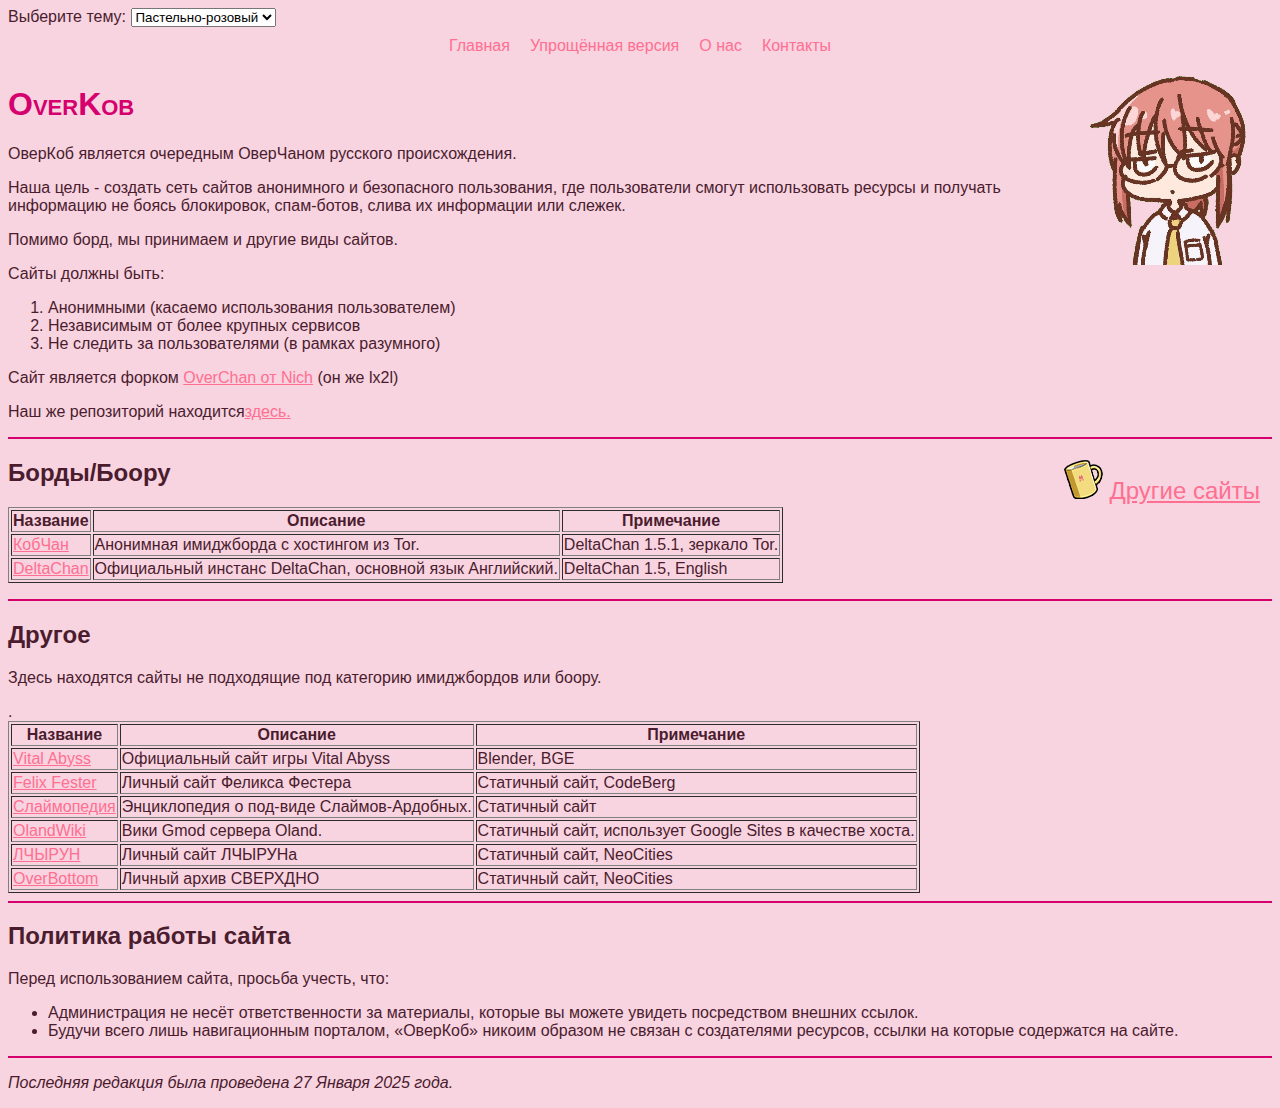
==== commit e45484bb: "Update index.html" ====
--- a/index.html
+++ b/index.html
@@ -158,6 +158,7 @@
 </ol>
 
 <p>Сайт является форком <a href="https://github.com/lx2l/overchan">OverChan от Nich</a> (он же lx2l)  </p>
+<p>Наш же репозиторий находится<a href="https://github.com/BlackSigil74/overchan/">здесь.</a></p>
 <hr>
 
 <div style="float:right; padding: 0.5em; font-size: x-large"><img src="other.png"> <a href="index.html#other">Другие сайты</a></div>
@@ -194,4 +195,4 @@
 <hr>
 <p>
 <p><i>Последняя редакция была проведена 27 Января 2025 года.</i>
-</body></html>+</body></html>
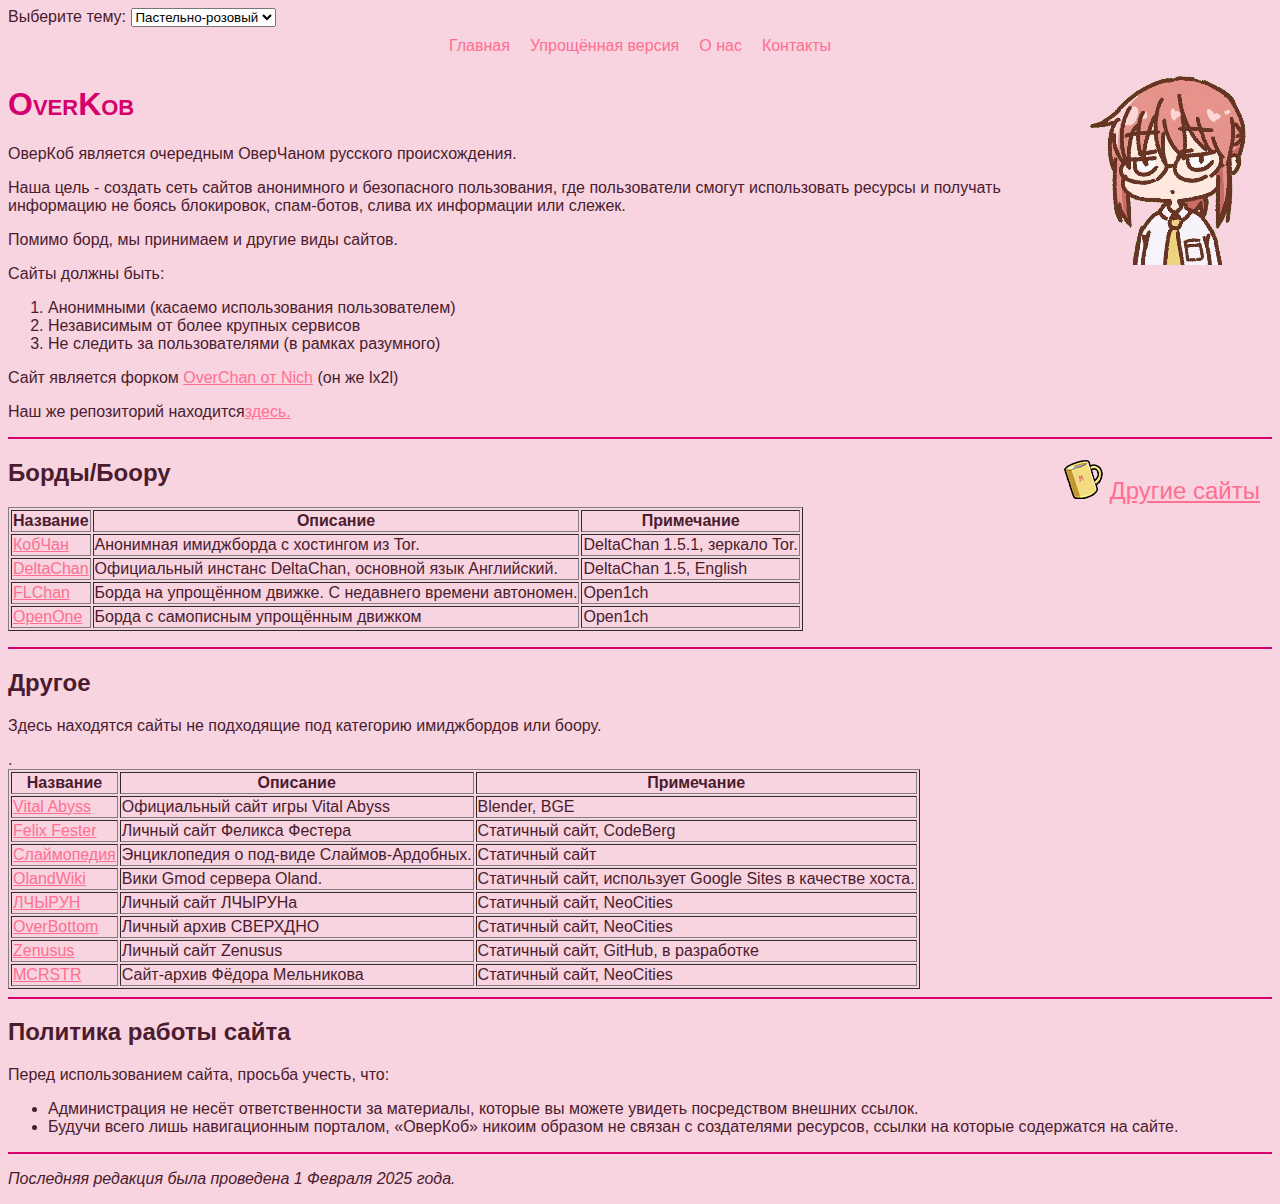
==== commit 08911834: "Updated site list index.html" ====
--- a/index.html
+++ b/index.html
@@ -1,198 +1,406 @@
 <html><head>
-<title>OverKob - навигатор сайтов</title>
+
+<title>OverKob - Навигатор сайтов</title>
+
 <link rel="icon" href="icon.png">
+
 <META HTTP-EQUIV="Content-type" CONTENT="text/html; charset=utf-8">
+
     <style>
+
         .fade-out {
+
             opacity: 0;
-        }
+
+        }
+
         .fade-in {
+
             opacity: 1
-        }
+
+        }
+
         /* Пастельно-розовый стиль */
+
         .pink-theme {
+
             font-family: sans-serif;
+
             background: #f8d3e0;
+
             color: #4a1c2e;
-        }
+
+        }
+
         .pink-theme h1 {
+
             font-variant: small-caps;
+
             color: #d5006d;
-        }
+
+        }
+
         .pink-theme a {
+
             color: #ff6f91;
-        }
+
+        }
+
         .pink-theme a:visited {
+
             color: #c2185b;
-        }
+
+        }
+
         .pink-theme hr {
+
             border: none;
+
             height: 2px;
+
             background-color: #d5006d;
-        }
+
+        }
+
+
 
         /* Нежный желтый стиль */
+
         .yellow-theme {
+
             font-family: sans-serif;
+
             background: #fff9e6;
+
             color: #4a3c00;
-        }
+
+        }
+
         .yellow-theme h1 {
+
             font-variant: small-caps;
+
             color: #f9c74f;
-        }
+
+        }
+
         .yellow-theme a {
+
             color: #8a6d00;
-        }
+
+        }
+
         .yellow-theme a:visited {
+
             color: #7a5e00;
-        }
+
+        }
+
         .yellow-theme hr {
+
             border: none;
+
             height: 2px;
+
             background-color: #f9c74f;
+
          }
+
         
+
         /* Пастельно-зеленая тема */
+
         .green-theme {
+
         font-family: Arial, sans-serif;
+
         background: #e6f9e6; /* Пастельно-зеленый фон */
+
         color: #2e4a2e; /* Темно-зеленый цвет текста */
-        }
+
+        }
+
         .green-theme h1 {
+
         font-variant: small-caps;
+
         color: #4caf50; /* Ярко-зеленый цвет заголовка */
-        }
+
+        }
+
         .green-theme a {
+
             color: #388e3c; /* Зеленый цвет обычных ссылок */
+
             }
+
         .green-theme a:visited {
+
             color: #2e7d32;
+
             }
+
         .green-theme a:hover {
+
             color: #66bb6a;
+
             }   
+
         .green-theme hr {
+
             border: none;
+
             height: 2px;
+
             background-color: #4caf50;
-        }
+
+        }
+
         .link-container {
+
             display: flex;
+
             justify-content: center;
+
             padding: 10px
-        }
+
+        }
+
         .link-container a 
+
         {
+
             margin: 0 10px; /* Отступы между ссылками */
+
             text-decoration: none; /* Убираем подчеркивание */                    
+
 </style>
+
 </head>
+
 <body class="pink-theme"> <!-- Начальный стиль -->
+
     <label for="theme-select">Выберите тему:</label>
+
     <select id="theme-select" onchange="changeTheme(this.value)">
+
         <option value="pink">Пастельно-розовый</option>
+
         <option value="yellow">Нежный желтый</option>
+
         <option value="green">Зелёный</option>
+
     </select>
+
     
+
     <script>
+
         window.onload = function() {
+
             document.body.classList.add('fade-in');
+
         };
+
     </script>
 
+
+
     <script>
+
         function changeTheme(theme) {
+
             const body = document.body;
+
             if (theme === 'green') {
+
                 body.className = 'green-theme';
+
             } else if (theme === 'yellow') {
+
                 body.className = 'yellow-theme';
+
             } else if (theme === 'pink')
+
                 body.className = 'pink-theme'
+
             localStorage.setItem('theme', theme);
-        }
+
+        }
+
         window.onload = function() {
+
             const savedTheme = localStorage.getItem('theme');
+
             if (savedTheme) {
+
                 changeTheme(savedTheme);
+
                 document.getElementById('theme-select').value = savedTheme; 
+
             } else {
+
                 changeTheme('pink');
+
             }
+
         };        
+
     </script>
+
     
+
     <script>
+
         const links = document.querySelectorAll('.link');
+
         links.forEach(link => {
+
             link.addEventListener('click', function(event) {
+
                 event.preventDefault();
+
                 const href = this.getAttribute('href');
+
                 document.body.classList.add('fade-out');
 
+
+
                 setTimeout(() => {
+
                     window.location.href = href;
+
                 }, 500); 
+
             });
+
         });
+
     </script>
+
     <div class="link-container"> 
+
         <a href="index.html">Главная</a> 
+
         <a href="chans.html">Упрощённая версия</a> 
+
         <a href="about.html">О нас</a> 
+
         <a href="contact.html">Контакты</a>  
+
         </div>
+
         
-</body><img style="float:right" src="logo.png">
+
+</body>
+
+<img style="float:right" src="logo.png">
+
 <h1>OverKob</h1>
+
 <p>ОверКоб является очередным ОверЧаном русского происхождения.</p>
+
 <p>Наша цель - создать сеть сайтов анонимного и безопасного пользования, где пользователи смогут использовать ресурсы и получать информацию не боясь блокировок, спам-ботов, слива их информации или слежек.</p>
+
 <p>Помимо борд, мы принимаем и другие виды сайтов.</p>
+
 <p>Сайты должны быть:</p>
+
 <ol>
+
 <li>Анонимными (касаемо использования пользователем)</li>
+
 <li>Независимым от более крупных сервисов</li>
+
 <li>Не следить за пользователями (в рамках разумного)</li>
+
 </ol>
 
+
+
 <p>Сайт является форком <a href="https://github.com/lx2l/overchan">OverChan от Nich</a> (он же lx2l)  </p>
+
 <p>Наш же репозиторий находится<a href="https://github.com/BlackSigil74/overchan/">здесь.</a></p>
+
 <hr>
 
+
+
 <div style="float:right; padding: 0.5em; font-size: x-large"><img src="other.png"> <a href="index.html#other">Другие сайты</a></div>
+
 <h2 id="imageboards">Борды/Боору</h2>
+
 <p>
+
 <table border="1"><tr><th>Название</th><th>Описание </th><th>Примечание </th></tr>
 
+
+
 <tr><td><a href="http://kobchan.nya.pub/" target="_blank">КобЧан</a></td><td>Анонимная имиджборда с хостингом из Tor.</td><td>DeltaChan 1.5.1, зеркало Tor.</td></tr>
+
 <tr><td><a href="http://deltachan.atwebpages.com/" target="_blank">DeltaChan</a></td><td>Официальный инстанс DeltaChan, основной язык Английский.</td><td>DeltaChan 1.5, English</td></tr>
+
+<tr><td><a href="https://flchan.prtcl.icu/" target="_blank">FLChan</a></td><td>Борда на упрощённом движке. С недавнего времени автономен.</td><td>Open1ch</td></tr>
+
+<tr><td><a href="https://o1ch.one-connect.ru/" target="_blank">OpenOne</a></td><td>Борда с самописным упрощённым движком</td><td>Open1ch</td></tr>
+
 </table>
+
 <hr>
 
 
+
+
+
 <h2 id="other">Другое</h2>
+
 <p>Здесь находятся сайты не подходящие под категорию имиджбордов или боору.</p>.
+
 <table border="1">
+
 <tr><th>Название</th><th>Описание</th><th>Примечание</th></tr>
 
 
+
+
+
 <tr><td><a href="http://vital-abyss.webnode.ru/" target="_blank">Vital Abyss</a></td><td>Официальный сайт игры Vital Abyss</td><td>Blender, BGE</td></tr>
+
 <tr><td><a href="https://felixfester.codeberg.page" target="_blank">Felix Fester</a></td><td>Личный сайт Феликса Фестера</td><td>Статичный сайт, CodeBerg</td></tr>
+
 <tr><td><a href="http://slimopedia.webnode.ru" target="_blank">Слаймопедия</a></td><td>Энциклопедия о под-виде Слаймов-Ардобных.</td><td>Статичный сайт</td></tr>
-<tr><td><a href="http://sites.google.com/view/olandwiki/mainpage" target="_blank">OlandWiki</a></td><td>Вики Gmod сервера Oland.</td><td>Статичный сайт, использует Google Sites в качестве хоста.</td></tr>
-<tr><td><a href="http://l4iryn.neocities.org/" target="_blank">ЛЧЫРУН</a></td><td>Личный сайт ЛЧЫРУНа</td><td>Статичный сайт, NeoCities</td></tr>
-<tr><td><a href="http://overbottom.neocities.org/" target="_blank">OverBottom</a></td><td>Личный архив СВЕРХДНО</td><td>Статичный сайт, NeoCities</td></tr>
+
+<tr><td><a href="https://sites.google.com/view/olandwiki/mainpage" target="_blank">OlandWiki</a></td><td>Вики Gmod сервера Oland.</td><td>Статичный сайт, использует Google Sites в качестве хоста.</td></tr>
+
+<tr><td><a href="https://l4iryn.neocities.org/" target="_blank">ЛЧЫРУН</a></td><td>Личный сайт ЛЧЫРУНа</td><td>Статичный сайт, NeoCities</td></tr>
+
+<tr><td><a href="https://overbottom.neocities.org/" target="_blank">OverBottom</a></td><td>Личный архив СВЕРХДНО</td><td>Статичный сайт, NeoCities</td></tr>
+
+<tr><td><a href="http://zenusus.github.io" target="_blank">Zenusus</a></td><td>Личный сайт Zenusus</td><td>Статичный сайт, GitHub, в разработке</td></tr>
+
+<tr><td><a href="https://mcrstr.neocities.org/" target="_blank">MCRSTR</a></td><td>Сайт-архив Фёдора Мельникова</td><td>Статичный сайт, NeoCities</td></tr>
+
 </table>
+
 <hr>
 
+
+
 <h2 id="glossary">Политика работы сайта</h2>
+
 Перед использованием сайта, просьба учесть, что:
+
 <ul><li>Администрация не несёт ответственности за материалы, которые вы можете увидеть посредством внешних ссылок.
+
 <li>Будучи всего лишь навигационным порталом, «ОверКоб» никоим образом не связан с создателями ресурсов, ссылки на которые содержатся на сайте.
+
 </ul>
+
 <hr>
-<p>
-<p><i>Последняя редакция была проведена 27 Января 2025 года.</i>
-</body></html>
+
+<p><i>Последняя редакция была проведена 1 Февраля 2025 года.</i></p>
+
+</body>
+
+</html>
+
